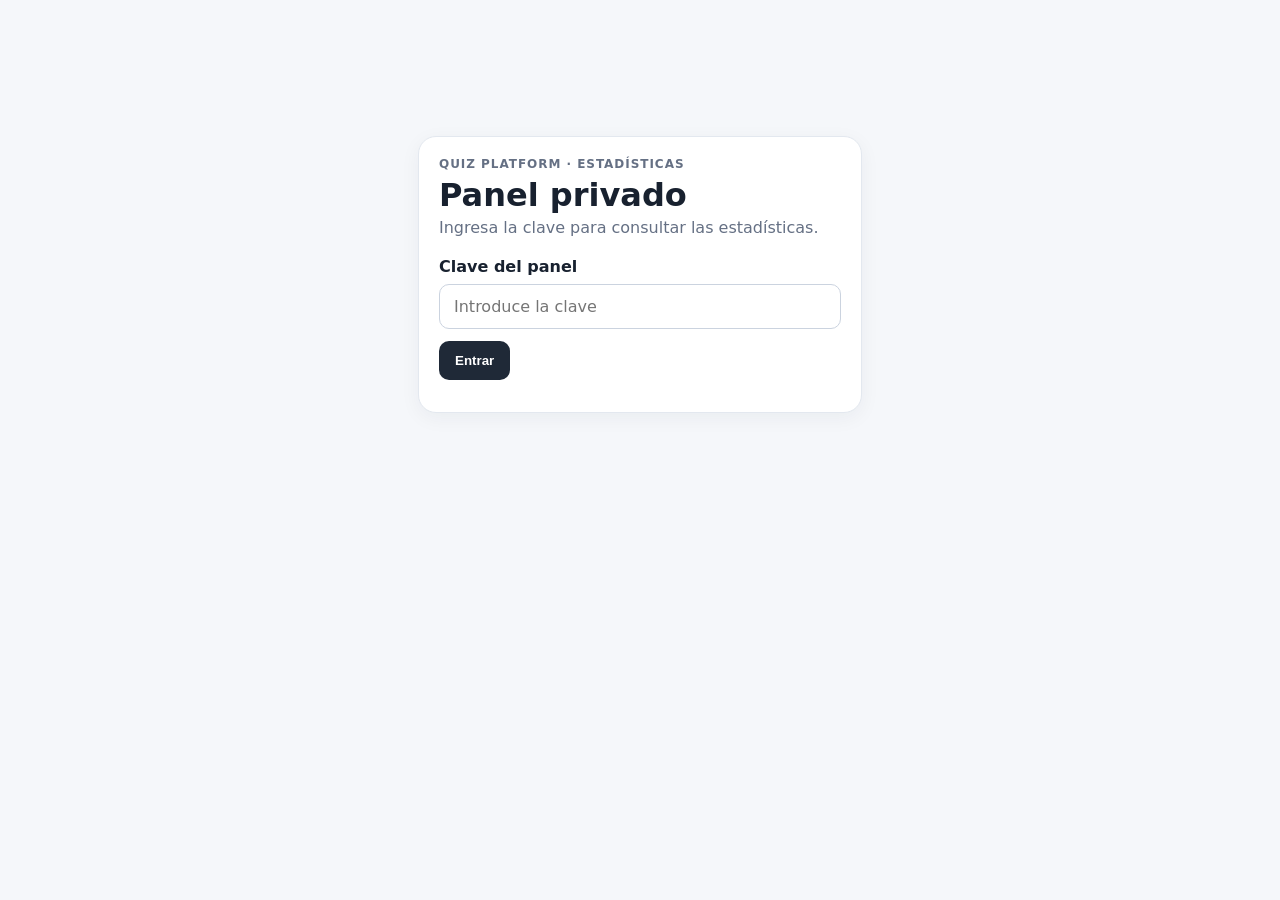
==== statistics/index.html @ 85f5e597 "Add files via upload" ====
<!doctype html>
<html lang="es">
<head>
<meta charset="utf-8"><meta name="viewport" content="width=device-width,initial-scale=1">
<title>Estadísticas — Quiz Platform</title>
<style>
:root{font-family:Inter,system-ui,-apple-system,BlinkMacSystemFont,"Segoe UI",sans-serif;color:#18212f;background:#f5f7fa}
*{box-sizing:border-box}body{margin:0}.wrap{max-width:1220px;margin:auto;padding:28px 18px 50px}
.top{display:flex;justify-content:space-between;gap:20px;align-items:end;margin-bottom:24px}.eyebrow{font-size:12px;font-weight:700;letter-spacing:.08em;text-transform:uppercase;color:#657084}.title{margin:5px 0 4px;font-size:32px}.sub{margin:0;color:#657084}
.card{background:#fff;border:1px solid #e3e8ef;border-radius:18px;padding:20px;box-shadow:0 5px 20px rgba(20,32,50,.05)}.auth{max-width:480px;margin:12vh auto}
.label{display:block;font-weight:700;margin-bottom:8px}.input,.select{width:100%;padding:12px 14px;border:1px solid #cbd3df;border-radius:10px;font:inherit;background:#fff}
.btn{margin-top:12px;border:0;border-radius:10px;padding:12px 16px;font-weight:700;cursor:pointer;background:#1f2937;color:#fff}.refresh{background:#fff;color:#18212f;border:1px solid #cbd3df}.error{margin-top:12px;color:#a61b1b}.hidden{display:none}
.filters{display:grid;grid-template-columns:repeat(4,1fr);gap:12px;margin-bottom:18px}.filters .card{padding:15px}
.grid{display:grid;grid-template-columns:repeat(4,1fr);gap:14px;margin-bottom:18px}.metric .k{font-size:13px;color:#657084}.metric .v{font-size:29px;font-weight:800;margin-top:5px}
.section{margin-top:18px}.section h2{font-size:19px;margin:0 0 12px}.table-wrap{overflow:auto}table{width:100%;border-collapse:collapse;min-width:620px}th,td{text-align:left;padding:10px;border-bottom:1px solid #edf0f4;font-size:14px}th{font-size:12px;text-transform:uppercase;letter-spacing:.04em;color:#657084}
.bars{display:grid;gap:12px}.barrow{display:grid;grid-template-columns:80px 1fr 60px;gap:10px;align-items:center}.track{height:12px;background:#e9edf2;border-radius:99px;overflow:hidden}.fill{height:100%;background:#36c98f}.muted,.status{color:#657084;font-size:13px}.notice{margin-top:10px;padding:10px 12px;border-radius:10px;background:#f0f4f8;color:#526174;font-size:13px}.actions{display:flex;gap:8px;flex-wrap:wrap;margin-top:12px}.actions .btn{margin-top:0}.select:focus,.input:focus,.btn:focus{outline:3px solid rgba(37,99,235,.18);outline-offset:1px}.summary-note{font-size:13px;color:#657084;margin:0}.export-status{font-size:12px;color:#657084;align-self:center}.client-title{font-size:14px;font-weight:800;margin:0 0 4px}.badge{padding:4px 7px;border-radius:99px;background:#eef2f5;font-size:11px}
@media(max-width:850px){.grid{grid-template-columns:repeat(2,1fr)}.filters{grid-template-columns:repeat(2,1fr)}.top{align-items:start;flex-direction:column}}
@media(max-width:520px){.wrap{padding:20px 12px}.grid,.filters{grid-template-columns:1fr}.title{font-size:27px}}
</style>
</head>
<body>
<div id="auth" class="wrap auth"><div class="card">
<div class="eyebrow">Quiz Platform · Estadísticas</div><h1 class="title">Panel privado</h1><p class="sub">Ingresa la clave para consultar las estadísticas.</p>
<div style="margin-top:20px"><label class="label" for="key">Clave del panel</label><input id="key" class="input" type="password" autocomplete="current-password" placeholder="Introduce la clave"></div>
<button id="login" class="btn">Entrar</button><div id="authError" class="error"></div>
</div></div>

<div id="app" class="wrap hidden">
<div class="top"><div><div class="eyebrow">Quiz Platform · Estadísticas</div><h1 class="title">Resumen</h1><p class="sub">Actividad agregada de los quizzes registrados.</p></div>
<div><button id="refresh" class="btn refresh">Actualizar</button><div id="updated" class="status" style="margin-top:7px;text-align:right"></div></div></div>

<section class="filters">
<div class="card"><label class="label">Cliente</label><select id="client" class="select"><option value="">Todos</option></select></div>
<div class="card"><label class="label">Quiz</label><select id="quiz" class="select"><option value="">Todos</option></select></div>
<div class="card"><label class="label">Año</label><select id="year" class="select"><option value="">Todos</option></select></div>
<div class="card"><label class="label">Mes</label><select id="month" class="select"><option value="">Todos</option></select></div>
</section>
<div class="card" style="margin-bottom:18px"><div class="client-title" id="scopeTitle">Todos los clientes</div><p class="summary-note" id="scopeNote">Vista consolidada de todos los datos registrados.</p><div class="actions"><button id="exportAll" class="btn">Exportar CSV</button><button id="exportQuestions" class="btn refresh">Preguntas</button><button id="exportWrong" class="btn refresh">Errores frecuentes</button><span id="exportStatus" class="export-status"></span></div></div>

<div class="grid">
<div class="card metric"><div class="k">Total de intentos</div><div id="mAttempts" class="v">—</div></div>
<div class="card metric"><div class="k">Promedio de puntuación</div><div id="mAverage" class="v">—</div></div>
<div class="card metric"><div class="k">Resultados ≥80%</div><div id="m80" class="v">—</div></div>
<div class="card metric"><div class="k">Duración promedio</div><div id="mDuration" class="v">—</div></div>
</div>

<section class="card section"><h2>Distribución de resultados</h2><div id="distribution" class="bars"></div></section>
<section class="card section"><h2>Rendimiento por quiz</h2><div class="table-wrap"><table><thead><tr><th>Cliente</th><th>Quiz</th><th>Intentos</th><th>Promedio</th><th>≥80%</th></tr></thead><tbody id="quizzes"></tbody></table></div></section>
<section class="card section"><h2>Rendimiento por pregunta</h2><div class="table-wrap"><table><thead><tr><th>Cliente</th><th>Quiz</th><th>Pregunta</th><th>Respuestas</th><th>Acierto</th><th>Nivel</th></tr></thead><tbody id="questions"></tbody></table></div></section>
<section class="card section"><h2>Respuestas incorrectas más frecuentes</h2><div class="table-wrap"><table><thead><tr><th>Cliente</th><th>Quiz</th><th>Pregunta</th><th>Respuesta</th><th>Veces</th></tr></thead><tbody id="wrong"></tbody></table></div></section>
<section class="card section"><h2>Por cliente</h2><div class="table-wrap"><table><thead><tr><th>Cliente</th><th>Intentos</th><th>Promedio</th><th>≥80%</th></tr></thead><tbody id="clients"></tbody></table></div></section>
<section class="card section"><h2>Por período</h2><div class="table-wrap"><table><thead><tr><th>Cliente</th><th>Período</th><th>Intentos</th><th>Promedio</th><th>≥80%</th></tr></thead><tbody id="periods"></tbody></table></div></section>
<div class="notice">Los datos son agregados. No se muestran nombres, correos ni teléfonos.</div>
</div>

<script>
let key='';let current=null;
const $=id=>document.getElementById(id);
function esc(v){return String(v??'').replace(/[&<>'"]/g,c=>({'&':'&amp;','<':'&lt;','>':'&gt;',"'":'&#39;','"':'&quot;'}[c]));}
function pct(v){return `${Number(v||0).toFixed(2).replace(/\.00$/,'')}%`}
function sec(v){const n=Number(v||0);return `${Math.round(n/60)} min`}
function params(){const p=new URLSearchParams();['client','quiz','year','month'].forEach(id=>{if($(id).value)p.set(id,$(id).value)});return p.toString()}
function rows(data,fields){return (data||[]).map(x=>`<tr>${fields.map((f,i)=>`<td>${i>=fields.length-2?pct(x[f]):esc(x[f]??'')}</td>`).join('')}</tr>`).join('')||`<tr><td colspan="${fields.length}">Sin datos.</td></tr>`}
function fill(id,items,val,label){const e=$(id),old=e.value;const seen=new Set();e.innerHTML='<option value="">Todos</option>';items.forEach(x=>{const v=x[val];if(!v||seen.has(v))return;seen.add(v);const o=document.createElement('option');o.value=v;o.textContent=x[label]??v;e.appendChild(o)});if([...e.options].some(x=>x.value===old))e.value=old}
function csv(rows){if(!rows||!rows.length)return '';const cols=[...new Set(rows.flatMap(r=>Object.keys(r)))];const q=v=>`"${String(v??'').replace(/"/g,'""')}"`;return [cols.map(q).join(','),...rows.map(r=>cols.map(c=>q(r[c])).join(','))].join('\n')}
function downloadCsv(name,rows){if(!rows?.length){$('exportStatus').textContent='No hay datos para exportar.';return}const blob=new Blob(['\ufeff'+csv(rows)],{type:'text/csv;charset=utf-8'});const url=URL.createObjectURL(blob);const a=document.createElement('a');a.href=url;a.download=name;a.click();setTimeout(()=>URL.revokeObjectURL(url),1000);$('exportStatus').textContent=`Exportado: ${name}`}
function updateScope(){const c=$('client').value,q=$('quiz').value,y=$('year').value,m=$('month').value;const parts=[];if(c)parts.push(`cliente: ${$('client').selectedOptions[0].textContent}`);if(q)parts.push(`quiz: ${$('quiz').selectedOptions[0].textContent}`);if(y)parts.push(`año: ${y}`);if(m)parts.push(`mes: ${m}`);$('scopeTitle').textContent=parts.length?parts.join(' · '):'Todos los clientes';$('scopeNote').textContent=parts.length?'Vista filtrada con los criterios seleccionados.':'Vista consolidada de todos los datos registrados.'}
async function load(){
 $('updated').textContent='Cargando…';
 const r=await fetch('/api/stats-dashboard'+(params()?`?${params()}`:''),{headers:{'x-stats-dashboard-key':key}});
 const j=await r.json().catch(()=>({}));if(!r.ok||!j.ok)throw new Error(j.error||`HTTP ${r.status}`);
 current=j.data;const o=current.overall||{};
 $('mAttempts').textContent=o.total_attempts??0;$('mAverage').textContent=pct(o.average_percent);$('m80').textContent=pct(o.percent_80_plus);$('mDuration').textContent=sec(o.average_duration_seconds);
 fill('client',current.clients||[],'client_slug','client_name');fill('quiz',current.quizzes||[],'quiz_slug','quiz_title');
 fill('year',[...new Set((current.periods||[]).filter(x=>x.period_year!=null).map(x=>({v:String(x.period_year)})))],'v','v');
 fill('month',[...new Set((current.periods||[]).filter(x=>x.period_month).map(x=>({v:String(x.period_month)})))],'v','v');
 const dist=current.distribution||[];$('distribution').innerHTML=dist.length?dist.map(x=>`<div class="barrow"><strong>${esc(x.score_range)}%</strong><div class="track"><div class="fill" style="width:${Math.min(100,Number(x.percent_of_attempts||0))}%"></div></div><span>${pct(x.percent_of_attempts)}</span></div>`).join(''):'<span class="muted">Sin datos.</span>';
 $('quizzes').innerHTML=rows(current.quizzes,['client_name','quiz_title','total_attempts','average_percent','percent_80_plus']);
 $('questions').innerHTML=(current.questions||[]).map(x=>`<tr><td>${esc(x.client_name||x.client_slug)}</td><td>${esc(x.quiz_title||x.quiz_slug)}</td><td>${esc(x.question_text||x.question_id)}</td><td>${x.total_answers??0}</td><td>${pct(x.percent_correct)}</td><td><span class="badge">${Number(x.percent_correct||0)<60?'Difícil':Number(x.percent_correct||0)<80?'Intermedia':'Fácil'}</span></td></tr>`).join('')||'<tr><td colspan="6">Sin datos.</td></tr>';
 $('wrong').innerHTML=(current.wrongAnswers||[]).slice(0,50).map(x=>`<tr><td>${esc(x.client_name||x.client_slug)}</td><td>${esc(x.quiz_title||x.quiz_slug)}</td><td>${esc(x.question_text||x.question_id)}</td><td>${esc(x.selected_answer)}</td><td>${x.total_selected??0}</td></tr>`).join('')||'<tr><td colspan="5">Sin datos.</td></tr>';
 $('clients').innerHTML=rows(current.clients,['client_name','total_attempts','average_percent','percent_80_plus']);
 $('periods').innerHTML=(current.periods||[]).map(x=>`<tr><td>${esc(x.client_name||x.client_slug)}</td><td>${esc(x.period_year)} · ${esc(x.period_month)}</td><td>${x.total_attempts}</td><td>${pct(x.average_percent)}</td><td>${pct(x.percent_80_plus)}</td></tr>`).join('')||'<tr><td colspan="5">Sin datos.</td></tr>';
 updateScope();$('updated').textContent='Actualizado '+new Date().toLocaleTimeString();
}
async function apply(){try{await load()}catch(e){alert('No fue posible actualizar las estadísticas.')}}
$('login').onclick=async()=>{key=$('key').value.trim();$('authError').textContent='';if(!key){$('authError').textContent='Introduce la clave.';return}try{await load();$('auth').classList.add('hidden');$('app').classList.remove('hidden');localStorage.setItem('statsDashboardKey',key)}catch(e){$('authError').textContent='No fue posible acceder al panel. Verifica la clave.';key=''}};
$('refresh').onclick=apply;$('key').addEventListener('keydown',e=>{if(e.key==='Enter')$('login').click()});
['client','quiz','year','month'].forEach(id=>$(id).addEventListener('change',apply));
$('exportAll').onclick=()=>{if(!current)return;downloadCsv('estadisticas-quizzes.csv',current.quizzes)};
$('exportQuestions').onclick=()=>{if(!current)return;downloadCsv('estadisticas-preguntas.csv',current.questions)};
$('exportWrong').onclick=()=>{if(!current)return;downloadCsv('respuestas-incorrectas.csv',current.wrongAnswers)};
const saved=localStorage.getItem('statsDashboardKey');if(saved){$('key').value=saved;key=saved;$('login').click()}
</script>
</body></html>
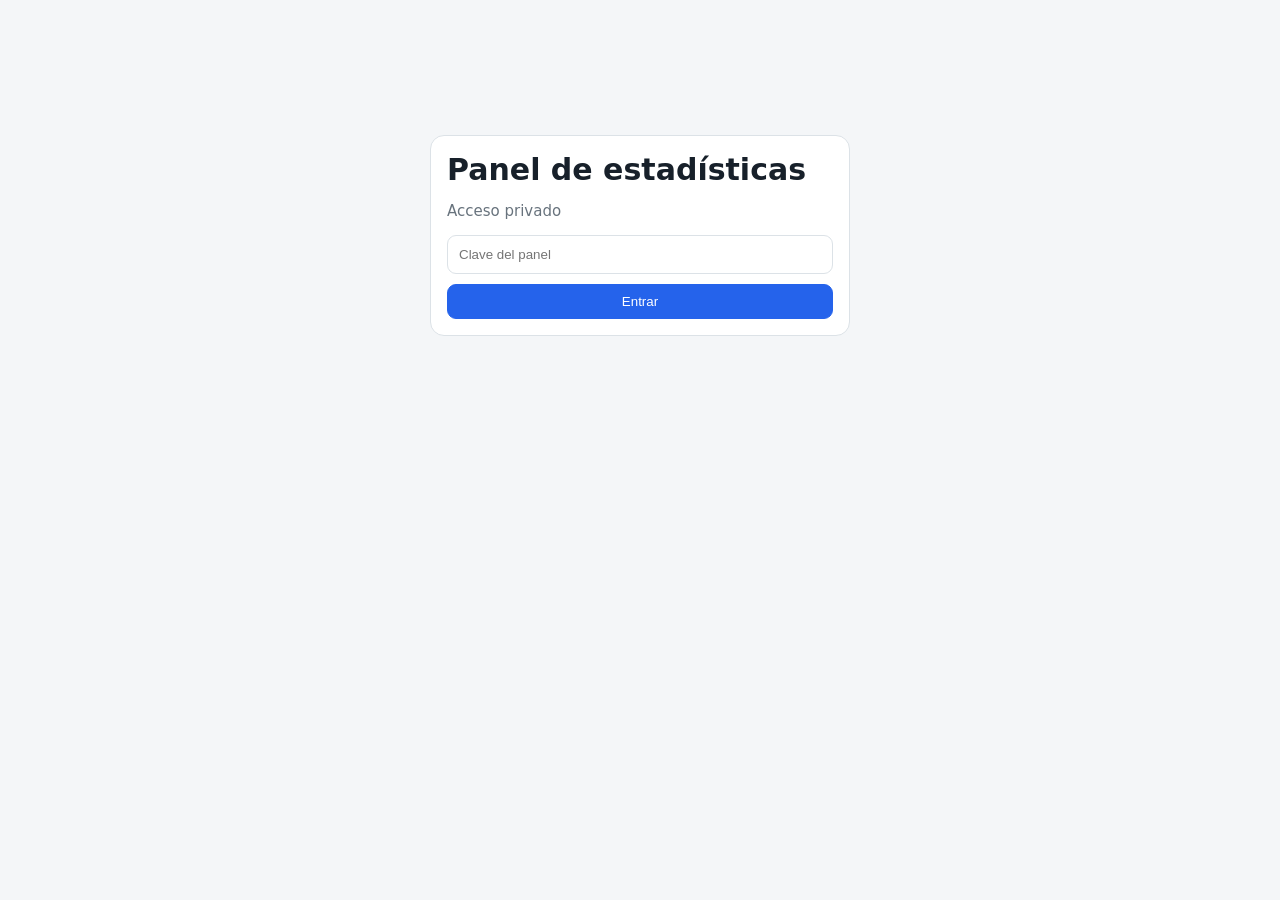
==== commit 846a96c3: "Add files via upload" ====
--- a/statistics/index.html
+++ b/statistics/index.html
@@ -1,94 +1,69 @@
 <!doctype html>
 <html lang="es">
 <head>
-<meta charset="utf-8"><meta name="viewport" content="width=device-width,initial-scale=1">
-<title>Estadísticas — Quiz Platform</title>
+<meta charset="utf-8">
+<meta name="viewport" content="width=device-width,initial-scale=1">
+<title>Estadísticas</title>
 <style>
-:root{font-family:Inter,system-ui,-apple-system,BlinkMacSystemFont,"Segoe UI",sans-serif;color:#18212f;background:#f5f7fa}
-*{box-sizing:border-box}body{margin:0}.wrap{max-width:1220px;margin:auto;padding:28px 18px 50px}
-.top{display:flex;justify-content:space-between;gap:20px;align-items:end;margin-bottom:24px}.eyebrow{font-size:12px;font-weight:700;letter-spacing:.08em;text-transform:uppercase;color:#657084}.title{margin:5px 0 4px;font-size:32px}.sub{margin:0;color:#657084}
-.card{background:#fff;border:1px solid #e3e8ef;border-radius:18px;padding:20px;box-shadow:0 5px 20px rgba(20,32,50,.05)}.auth{max-width:480px;margin:12vh auto}
-.label{display:block;font-weight:700;margin-bottom:8px}.input,.select{width:100%;padding:12px 14px;border:1px solid #cbd3df;border-radius:10px;font:inherit;background:#fff}
-.btn{margin-top:12px;border:0;border-radius:10px;padding:12px 16px;font-weight:700;cursor:pointer;background:#1f2937;color:#fff}.refresh{background:#fff;color:#18212f;border:1px solid #cbd3df}.error{margin-top:12px;color:#a61b1b}.hidden{display:none}
-.filters{display:grid;grid-template-columns:repeat(4,1fr);gap:12px;margin-bottom:18px}.filters .card{padding:15px}
-.grid{display:grid;grid-template-columns:repeat(4,1fr);gap:14px;margin-bottom:18px}.metric .k{font-size:13px;color:#657084}.metric .v{font-size:29px;font-weight:800;margin-top:5px}
-.section{margin-top:18px}.section h2{font-size:19px;margin:0 0 12px}.table-wrap{overflow:auto}table{width:100%;border-collapse:collapse;min-width:620px}th,td{text-align:left;padding:10px;border-bottom:1px solid #edf0f4;font-size:14px}th{font-size:12px;text-transform:uppercase;letter-spacing:.04em;color:#657084}
-.bars{display:grid;gap:12px}.barrow{display:grid;grid-template-columns:80px 1fr 60px;gap:10px;align-items:center}.track{height:12px;background:#e9edf2;border-radius:99px;overflow:hidden}.fill{height:100%;background:#36c98f}.muted,.status{color:#657084;font-size:13px}.notice{margin-top:10px;padding:10px 12px;border-radius:10px;background:#f0f4f8;color:#526174;font-size:13px}.actions{display:flex;gap:8px;flex-wrap:wrap;margin-top:12px}.actions .btn{margin-top:0}.select:focus,.input:focus,.btn:focus{outline:3px solid rgba(37,99,235,.18);outline-offset:1px}.summary-note{font-size:13px;color:#657084;margin:0}.export-status{font-size:12px;color:#657084;align-self:center}.client-title{font-size:14px;font-weight:800;margin:0 0 4px}.badge{padding:4px 7px;border-radius:99px;background:#eef2f5;font-size:11px}
-@media(max-width:850px){.grid{grid-template-columns:repeat(2,1fr)}.filters{grid-template-columns:repeat(2,1fr)}.top{align-items:start;flex-direction:column}}
-@media(max-width:520px){.wrap{padding:20px 12px}.grid,.filters{grid-template-columns:1fr}.title{font-size:27px}}
-</style>
-</head>
+:root{--bg:#f4f6f8;--card:#fff;--text:#17202a;--muted:#68737d;--border:#dce2e7;--accent:#2563eb;--danger:#b42318}
+body.dark{--bg:#0f141b;--card:#171e27;--text:#edf2f7;--muted:#aab5c1;--border:#2b3542;--accent:#60a5fa;--danger:#f97066}
+*{box-sizing:border-box}body{margin:0;background:var(--bg);color:var(--text);font:15px system-ui,-apple-system,Segoe UI,sans-serif}
+main{max-width:1180px;margin:auto;padding:24px}.top{display:flex;justify-content:space-between;align-items:center;gap:16px;flex-wrap:wrap}
+h1,h2{margin:0 0 8px}.muted{color:var(--muted)}button,select{border:1px solid var(--border);background:var(--card);color:var(--text);border-radius:9px;padding:9px 12px;cursor:pointer}
+button.primary{background:var(--accent);color:white;border-color:var(--accent)}button.danger{color:var(--danger);border-color:var(--danger)}
+.grid{display:grid;grid-template-columns:repeat(4,1fr);gap:12px;margin:20px 0}.card{background:var(--card);border:1px solid var(--border);border-radius:14px;padding:16px}.big{font-size:28px;font-weight:700}
+.filters{display:grid;grid-template-columns:repeat(4,1fr);gap:10px}.filters label{display:flex;flex-direction:column;gap:5px;color:var(--muted);font-size:13px}
+table{width:100%;border-collapse:collapse}.table{overflow:auto}.table td,.table th{padding:10px;border-bottom:1px solid var(--border);text-align:left}
+section{margin-top:18px}.actions{display:flex;gap:8px;flex-wrap:wrap}.admin{border:1px solid var(--border);border-radius:14px;padding:18px;background:var(--card)}
+.notice{padding:12px;border-radius:10px;background:color-mix(in srgb,var(--accent) 12%,var(--card));margin:10px 0}
+@media(max-width:800px){.grid,.filters{grid-template-columns:1fr 1fr}}@media(max-width:520px){main{padding:14px}.grid,.filters{grid-template-columns:1fr}}
+#login{max-width:420px;margin:15vh auto}.hidden{display:none!important}
+</style></head>
 <body>
-<div id="auth" class="wrap auth"><div class="card">
-<div class="eyebrow">Quiz Platform · Estadísticas</div><h1 class="title">Panel privado</h1><p class="sub">Ingresa la clave para consultar las estadísticas.</p>
-<div style="margin-top:20px"><label class="label" for="key">Clave del panel</label><input id="key" class="input" type="password" autocomplete="current-password" placeholder="Introduce la clave"></div>
-<button id="login" class="btn">Entrar</button><div id="authError" class="error"></div>
-</div></div>
-
-<div id="app" class="wrap hidden">
-<div class="top"><div><div class="eyebrow">Quiz Platform · Estadísticas</div><h1 class="title">Resumen</h1><p class="sub">Actividad agregada de los quizzes registrados.</p></div>
-<div><button id="refresh" class="btn refresh">Actualizar</button><div id="updated" class="status" style="margin-top:7px;text-align:right"></div></div></div>
-
-<section class="filters">
-<div class="card"><label class="label">Cliente</label><select id="client" class="select"><option value="">Todos</option></select></div>
-<div class="card"><label class="label">Quiz</label><select id="quiz" class="select"><option value="">Todos</option></select></div>
-<div class="card"><label class="label">Año</label><select id="year" class="select"><option value="">Todos</option></select></div>
-<div class="card"><label class="label">Mes</label><select id="month" class="select"><option value="">Todos</option></select></div>
-</section>
-<div class="card" style="margin-bottom:18px"><div class="client-title" id="scopeTitle">Todos los clientes</div><p class="summary-note" id="scopeNote">Vista consolidada de todos los datos registrados.</p><div class="actions"><button id="exportAll" class="btn">Exportar CSV</button><button id="exportQuestions" class="btn refresh">Preguntas</button><button id="exportWrong" class="btn refresh">Errores frecuentes</button><span id="exportStatus" class="export-status"></span></div></div>
-
-<div class="grid">
-<div class="card metric"><div class="k">Total de intentos</div><div id="mAttempts" class="v">—</div></div>
-<div class="card metric"><div class="k">Promedio de puntuación</div><div id="mAverage" class="v">—</div></div>
-<div class="card metric"><div class="k">Resultados ≥80%</div><div id="m80" class="v">—</div></div>
-<div class="card metric"><div class="k">Duración promedio</div><div id="mDuration" class="v">—</div></div>
+<div id="login" class="card">
+<h1>Panel de estadísticas</h1><p class="muted">Acceso privado</p>
+<input id="key" type="password" placeholder="Clave del panel" style="width:100%;padding:11px;border:1px solid var(--border);border-radius:9px;background:var(--card);color:var(--text)">
+<button class="primary" style="margin-top:10px;width:100%" onclick="enter()">Entrar</button>
+<div id="loginErr" class="muted"></div>
 </div>
-
-<section class="card section"><h2>Distribución de resultados</h2><div id="distribution" class="bars"></div></section>
-<section class="card section"><h2>Rendimiento por quiz</h2><div class="table-wrap"><table><thead><tr><th>Cliente</th><th>Quiz</th><th>Intentos</th><th>Promedio</th><th>≥80%</th></tr></thead><tbody id="quizzes"></tbody></table></div></section>
-<section class="card section"><h2>Rendimiento por pregunta</h2><div class="table-wrap"><table><thead><tr><th>Cliente</th><th>Quiz</th><th>Pregunta</th><th>Respuestas</th><th>Acierto</th><th>Nivel</th></tr></thead><tbody id="questions"></tbody></table></div></section>
-<section class="card section"><h2>Respuestas incorrectas más frecuentes</h2><div class="table-wrap"><table><thead><tr><th>Cliente</th><th>Quiz</th><th>Pregunta</th><th>Respuesta</th><th>Veces</th></tr></thead><tbody id="wrong"></tbody></table></div></section>
-<section class="card section"><h2>Por cliente</h2><div class="table-wrap"><table><thead><tr><th>Cliente</th><th>Intentos</th><th>Promedio</th><th>≥80%</th></tr></thead><tbody id="clients"></tbody></table></div></section>
-<section class="card section"><h2>Por período</h2><div class="table-wrap"><table><thead><tr><th>Cliente</th><th>Período</th><th>Intentos</th><th>Promedio</th><th>≥80%</th></tr></thead><tbody id="periods"></tbody></table></div></section>
-<div class="notice">Los datos son agregados. No se muestran nombres, correos ni teléfonos.</div>
-</div>
-
+<main id="app" class="hidden">
+<div class="top"><div><h1>Estadísticas</h1><div class="muted">Panel multi-cliente</div></div>
+<div class="actions"><button onclick="toggleDark()">◐ Modo oscuro</button><button onclick="load()">Actualizar</button></div></div>
+<div class="notice">Los cortes estadísticos permiten comenzar un nuevo conteo sin borrar el histórico.</div>
+<section class="card"><div class="filters">
+<label>Cliente<select id="client"></select></label><label>Quiz<select id="quiz"></select></label>
+<label>Año<select id="year"></select></label><label>Mes<select id="month"></select></label></div>
+<div class="actions" style="margin-top:12px"><button class="primary" onclick="load()">Aplicar filtros</button>
+<button onclick="csv('quizzes')">Exportar quizzes CSV</button><button onclick="csv('questions')">Exportar preguntas CSV</button></div></section>
+<div id="cards" class="grid"></div>
+<section class="card"><h2>Preguntas</h2><div id="questions" class="table"></div></section>
+<section class="admin"><h2>Administración de cortes</h2><p class="muted">Los cortes son independientes del contenido de los quizzes.</p>
+<div class="filters">
+<label>Cliente<select id="resetClient"></select></label><label>Quiz<select id="resetQuiz"></select></label>
+</div><div class="actions" style="margin-top:12px">
+<button class="danger" onclick="resetQuiz()">Nuevo corte para este quiz</button>
+<button class="danger" onclick="resetClient()">Nuevo corte para este cliente</button>
+<button class="danger" onclick="resetAll()">Nuevo corte global</button></div>
+<div id="adminMsg" class="muted" style="margin-top:10px"></div></section>
+</main>
 <script>
-let key='';let current=null;
-const $=id=>document.getElementById(id);
-function esc(v){return String(v??'').replace(/[&<>'"]/g,c=>({'&':'&amp;','<':'&lt;','>':'&gt;',"'":'&#39;','"':'&quot;'}[c]));}
-function pct(v){return `${Number(v||0).toFixed(2).replace(/\.00$/,'')}%`}
-function sec(v){const n=Number(v||0);return `${Math.round(n/60)} min`}
-function params(){const p=new URLSearchParams();['client','quiz','year','month'].forEach(id=>{if($(id).value)p.set(id,$(id).value)});return p.toString()}
-function rows(data,fields){return (data||[]).map(x=>`<tr>${fields.map((f,i)=>`<td>${i>=fields.length-2?pct(x[f]):esc(x[f]??'')}</td>`).join('')}</tr>`).join('')||`<tr><td colspan="${fields.length}">Sin datos.</td></tr>`}
-function fill(id,items,val,label){const e=$(id),old=e.value;const seen=new Set();e.innerHTML='<option value="">Todos</option>';items.forEach(x=>{const v=x[val];if(!v||seen.has(v))return;seen.add(v);const o=document.createElement('option');o.value=v;o.textContent=x[label]??v;e.appendChild(o)});if([...e.options].some(x=>x.value===old))e.value=old}
-function csv(rows){if(!rows||!rows.length)return '';const cols=[...new Set(rows.flatMap(r=>Object.keys(r)))];const q=v=>`"${String(v??'').replace(/"/g,'""')}"`;return [cols.map(q).join(','),...rows.map(r=>cols.map(c=>q(r[c])).join(','))].join('\n')}
-function downloadCsv(name,rows){if(!rows?.length){$('exportStatus').textContent='No hay datos para exportar.';return}const blob=new Blob(['\ufeff'+csv(rows)],{type:'text/csv;charset=utf-8'});const url=URL.createObjectURL(blob);const a=document.createElement('a');a.href=url;a.download=name;a.click();setTimeout(()=>URL.revokeObjectURL(url),1000);$('exportStatus').textContent=`Exportado: ${name}`}
-function updateScope(){const c=$('client').value,q=$('quiz').value,y=$('year').value,m=$('month').value;const parts=[];if(c)parts.push(`cliente: ${$('client').selectedOptions[0].textContent}`);if(q)parts.push(`quiz: ${$('quiz').selectedOptions[0].textContent}`);if(y)parts.push(`año: ${y}`);if(m)parts.push(`mes: ${m}`);$('scopeTitle').textContent=parts.length?parts.join(' · '):'Todos los clientes';$('scopeNote').textContent=parts.length?'Vista filtrada con los criterios seleccionados.':'Vista consolidada de todos los datos registrados.'}
-async function load(){
- $('updated').textContent='Cargando…';
- const r=await fetch('/api/stats-dashboard'+(params()?`?${params()}`:''),{headers:{'x-stats-dashboard-key':key}});
- const j=await r.json().catch(()=>({}));if(!r.ok||!j.ok)throw new Error(j.error||`HTTP ${r.status}`);
- current=j.data;const o=current.overall||{};
- $('mAttempts').textContent=o.total_attempts??0;$('mAverage').textContent=pct(o.average_percent);$('m80').textContent=pct(o.percent_80_plus);$('mDuration').textContent=sec(o.average_duration_seconds);
- fill('client',current.clients||[],'client_slug','client_name');fill('quiz',current.quizzes||[],'quiz_slug','quiz_title');
- fill('year',[...new Set((current.periods||[]).filter(x=>x.period_year!=null).map(x=>({v:String(x.period_year)})))],'v','v');
- fill('month',[...new Set((current.periods||[]).filter(x=>x.period_month).map(x=>({v:String(x.period_month)})))],'v','v');
- const dist=current.distribution||[];$('distribution').innerHTML=dist.length?dist.map(x=>`<div class="barrow"><strong>${esc(x.score_range)}%</strong><div class="track"><div class="fill" style="width:${Math.min(100,Number(x.percent_of_attempts||0))}%"></div></div><span>${pct(x.percent_of_attempts)}</span></div>`).join(''):'<span class="muted">Sin datos.</span>';
- $('quizzes').innerHTML=rows(current.quizzes,['client_name','quiz_title','total_attempts','average_percent','percent_80_plus']);
- $('questions').innerHTML=(current.questions||[]).map(x=>`<tr><td>${esc(x.client_name||x.client_slug)}</td><td>${esc(x.quiz_title||x.quiz_slug)}</td><td>${esc(x.question_text||x.question_id)}</td><td>${x.total_answers??0}</td><td>${pct(x.percent_correct)}</td><td><span class="badge">${Number(x.percent_correct||0)<60?'Difícil':Number(x.percent_correct||0)<80?'Intermedia':'Fácil'}</span></td></tr>`).join('')||'<tr><td colspan="6">Sin datos.</td></tr>';
- $('wrong').innerHTML=(current.wrongAnswers||[]).slice(0,50).map(x=>`<tr><td>${esc(x.client_name||x.client_slug)}</td><td>${esc(x.quiz_title||x.quiz_slug)}</td><td>${esc(x.question_text||x.question_id)}</td><td>${esc(x.selected_answer)}</td><td>${x.total_selected??0}</td></tr>`).join('')||'<tr><td colspan="5">Sin datos.</td></tr>';
- $('clients').innerHTML=rows(current.clients,['client_name','total_attempts','average_percent','percent_80_plus']);
- $('periods').innerHTML=(current.periods||[]).map(x=>`<tr><td>${esc(x.client_name||x.client_slug)}</td><td>${esc(x.period_year)} · ${esc(x.period_month)}</td><td>${x.total_attempts}</td><td>${pct(x.average_percent)}</td><td>${pct(x.percent_80_plus)}</td></tr>`).join('')||'<tr><td colspan="5">Sin datos.</td></tr>';
- updateScope();$('updated').textContent='Actualizado '+new Date().toLocaleTimeString();
-}
-async function apply(){try{await load()}catch(e){alert('No fue posible actualizar las estadísticas.')}}
-$('login').onclick=async()=>{key=$('key').value.trim();$('authError').textContent='';if(!key){$('authError').textContent='Introduce la clave.';return}try{await load();$('auth').classList.add('hidden');$('app').classList.remove('hidden');localStorage.setItem('statsDashboardKey',key)}catch(e){$('authError').textContent='No fue posible acceder al panel. Verifica la clave.';key=''}};
-$('refresh').onclick=apply;$('key').addEventListener('keydown',e=>{if(e.key==='Enter')$('login').click()});
-['client','quiz','year','month'].forEach(id=>$(id).addEventListener('change',apply));
-$('exportAll').onclick=()=>{if(!current)return;downloadCsv('estadisticas-quizzes.csv',current.quizzes)};
-$('exportQuestions').onclick=()=>{if(!current)return;downloadCsv('estadisticas-preguntas.csv',current.questions)};
-$('exportWrong').onclick=()=>{if(!current)return;downloadCsv('respuestas-incorrectas.csv',current.wrongAnswers)};
-const saved=localStorage.getItem('statsDashboardKey');if(saved){$('key').value=saved;key=saved;$('login').click()}
-</script>
-</body></html>+let KEY=localStorage.getItem('statsKey')||'', DATA=null;
+function enter(){KEY=document.getElementById('key').value;localStorage.setItem('statsKey',KEY);load()}
+function toggleDark(){document.body.classList.toggle('dark');localStorage.setItem('statsDark',document.body.classList.contains('dark')?'1':'0')}
+if(localStorage.getItem('statsDark')==='1')document.body.classList.add('dark');
+async function api(path,opts={}){opts.headers={...(opts.headers||{}),'x-stats-dashboard-key':KEY,'content-type':'application/json'};let r=await fetch(path,opts);let j=await r.json().catch(()=>({}));if(!r.ok||!j.ok)throw Error(j.error||'Error');return j.data}
+function fill(sel,items,all='Todos'){let e=document.getElementById(sel);e.innerHTML='<option value="">'+all+'</option>'+items.map(x=>`<option value="${x.value??x}">${x.label??x}</option>`).join('')}
+async function load(){try{DATA=await api('/api/stats-dashboard');document.getElementById('login').classList.add('hidden');document.getElementById('app').classList.remove('hidden');
+let clients=[...new Map((DATA.clients||[]).map(x=>[x.client_slug,{value:x.client_slug,label:x.client_name||x.client_slug}])).values()];
+let quizzes=[...new Map((DATA.quizzes||[]).map(x=>[x.quiz_slug,{value:x.quiz_slug,label:x.quiz_title||x.quiz_slug}])).values()];
+fill('client',clients);fill('quiz',quizzes);fill('resetClient',clients);fill('resetQuiz',quizzes);
+render(DATA.questions||[])}catch(e){document.getElementById('loginErr').textContent='No se pudo acceder al panel. Verifica la clave.'}}
+function render(q){let o=DATA.overall||{};document.getElementById('cards').innerHTML=[['Intentos',o.attempts??o.total_attempts??0],['Promedio',((o.avg_percent??o.average_percent??0)+'%')],['Correctas',o.total_correct??0],['Preguntas respondidas',o.total_answers??0]].map(x=>`<div class="card"><div class="muted">${x[0]}</div><div class="big">${x[1]}</div></div>`).join('');
+document.getElementById('questions').innerHTML='<table><thead><tr><th>Quiz</th><th>Pregunta</th><th>Intentos</th><th>% correctas</th></tr></thead><tbody>'+
+q.map(x=>`<tr><td>${x.quiz_title||x.quiz_slug||''}</td><td>${x.question_text||''}</td><td>${x.attempts??x.total_attempts??0}</td><td>${x.percent_correct??x.correct_percent??0}%</td></tr>`).join('')+'</tbody></table>'}
+async function resetQuiz(){let q=document.getElementById('resetQuiz').value;if(!q)return alert('Selecciona un quiz.');if(confirm('¿Crear un nuevo corte para este quiz? El histórico no se borrará.'))await doReset('quiz',q)}
+async function resetClient(){let c=document.getElementById('resetClient').value;if(!c)return alert('Selecciona un cliente.');if(confirm('¿Crear un nuevo corte para este cliente? El histórico no se borrará.'))await doReset('client',c)}
+async function resetAll(){if(confirm('¿Crear un nuevo corte global? El histórico no se borrará.'))await doReset('all','')}
+async function doReset(scope,value){try{let d=await api('/api/stats-reset',{method:'POST',body:JSON.stringify({scope,value})});document.getElementById('adminMsg').textContent='Corte creado: '+d.resetAt;await load()}catch(e){document.getElementById('adminMsg').textContent=e.message}}
+function csv(kind){let rows=kind==='questions'?(DATA.questions||[]):(DATA.quizzes||[]);if(!rows.length)return alert('No hay datos para exportar.');let keys=Object.keys(rows[0]),s=keys.join(',')+'\\n'+rows.map(r=>keys.map(k=>JSON.stringify(r[k]??'')).join(',')).join('\\n');let a=document.createElement('a');a.href=URL.createObjectURL(new Blob([s],{type:'text/csv'}));a.download=kind+'-estadisticas.csv';a.click()}
+</script></body></html>
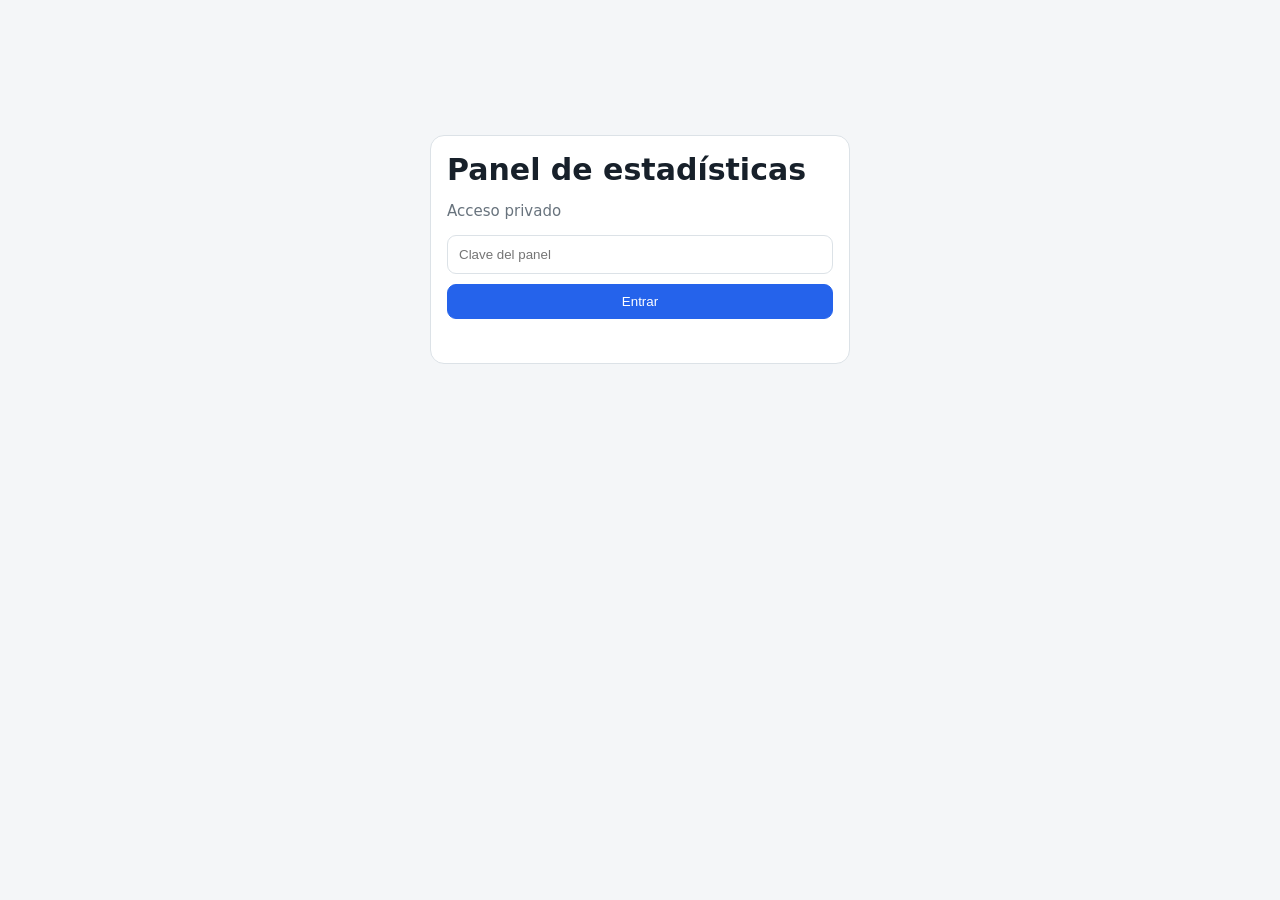
==== commit d0cc8de3: "Add files via upload" ====
--- a/statistics/index.html
+++ b/statistics/index.html
@@ -1,69 +1,25 @@
-<!doctype html>
-<html lang="es">
-<head>
-<meta charset="utf-8">
-<meta name="viewport" content="width=device-width,initial-scale=1">
-<title>Estadísticas</title>
-<style>
-:root{--bg:#f4f6f8;--card:#fff;--text:#17202a;--muted:#68737d;--border:#dce2e7;--accent:#2563eb;--danger:#b42318}
-body.dark{--bg:#0f141b;--card:#171e27;--text:#edf2f7;--muted:#aab5c1;--border:#2b3542;--accent:#60a5fa;--danger:#f97066}
-*{box-sizing:border-box}body{margin:0;background:var(--bg);color:var(--text);font:15px system-ui,-apple-system,Segoe UI,sans-serif}
-main{max-width:1180px;margin:auto;padding:24px}.top{display:flex;justify-content:space-between;align-items:center;gap:16px;flex-wrap:wrap}
-h1,h2{margin:0 0 8px}.muted{color:var(--muted)}button,select{border:1px solid var(--border);background:var(--card);color:var(--text);border-radius:9px;padding:9px 12px;cursor:pointer}
-button.primary{background:var(--accent);color:white;border-color:var(--accent)}button.danger{color:var(--danger);border-color:var(--danger)}
-.grid{display:grid;grid-template-columns:repeat(4,1fr);gap:12px;margin:20px 0}.card{background:var(--card);border:1px solid var(--border);border-radius:14px;padding:16px}.big{font-size:28px;font-weight:700}
-.filters{display:grid;grid-template-columns:repeat(4,1fr);gap:10px}.filters label{display:flex;flex-direction:column;gap:5px;color:var(--muted);font-size:13px}
-table{width:100%;border-collapse:collapse}.table{overflow:auto}.table td,.table th{padding:10px;border-bottom:1px solid var(--border);text-align:left}
-section{margin-top:18px}.actions{display:flex;gap:8px;flex-wrap:wrap}.admin{border:1px solid var(--border);border-radius:14px;padding:18px;background:var(--card)}
-.notice{padding:12px;border-radius:10px;background:color-mix(in srgb,var(--accent) 12%,var(--card));margin:10px 0}
-@media(max-width:800px){.grid,.filters{grid-template-columns:1fr 1fr}}@media(max-width:520px){main{padding:14px}.grid,.filters{grid-template-columns:1fr}}
-#login{max-width:420px;margin:15vh auto}.hidden{display:none!important}
-</style></head>
-<body>
-<div id="login" class="card">
-<h1>Panel de estadísticas</h1><p class="muted">Acceso privado</p>
-<input id="key" type="password" placeholder="Clave del panel" style="width:100%;padding:11px;border:1px solid var(--border);border-radius:9px;background:var(--card);color:var(--text)">
-<button class="primary" style="margin-top:10px;width:100%" onclick="enter()">Entrar</button>
-<div id="loginErr" class="muted"></div>
-</div>
-<main id="app" class="hidden">
-<div class="top"><div><h1>Estadísticas</h1><div class="muted">Panel multi-cliente</div></div>
-<div class="actions"><button onclick="toggleDark()">◐ Modo oscuro</button><button onclick="load()">Actualizar</button></div></div>
-<div class="notice">Los cortes estadísticos permiten comenzar un nuevo conteo sin borrar el histórico.</div>
-<section class="card"><div class="filters">
-<label>Cliente<select id="client"></select></label><label>Quiz<select id="quiz"></select></label>
-<label>Año<select id="year"></select></label><label>Mes<select id="month"></select></label></div>
-<div class="actions" style="margin-top:12px"><button class="primary" onclick="load()">Aplicar filtros</button>
-<button onclick="csv('quizzes')">Exportar quizzes CSV</button><button onclick="csv('questions')">Exportar preguntas CSV</button></div></section>
-<div id="cards" class="grid"></div>
-<section class="card"><h2>Preguntas</h2><div id="questions" class="table"></div></section>
-<section class="admin"><h2>Administración de cortes</h2><p class="muted">Los cortes son independientes del contenido de los quizzes.</p>
-<div class="filters">
-<label>Cliente<select id="resetClient"></select></label><label>Quiz<select id="resetQuiz"></select></label>
-</div><div class="actions" style="margin-top:12px">
-<button class="danger" onclick="resetQuiz()">Nuevo corte para este quiz</button>
-<button class="danger" onclick="resetClient()">Nuevo corte para este cliente</button>
-<button class="danger" onclick="resetAll()">Nuevo corte global</button></div>
-<div id="adminMsg" class="muted" style="margin-top:10px"></div></section>
-</main>
+<!doctype html><html lang="es"><head><meta charset="utf-8"><meta name="viewport" content="width=device-width,initial-scale=1"><title>Estadísticas</title>
+<style>:root{--bg:#f4f6f8;--card:#fff;--text:#17202a;--muted:#68737d;--border:#dce2e7;--accent:#2563eb;--danger:#b42318}body.dark{--bg:#0f141b;--card:#171e27;--text:#edf2f7;--muted:#aab5c1;--border:#2b3542;--accent:#60a5fa;--danger:#f97066}*{box-sizing:border-box}body{margin:0;background:var(--bg);color:var(--text);font:15px system-ui,-apple-system,Segoe UI,sans-serif}main{max-width:1180px;margin:auto;padding:24px}.top{display:flex;justify-content:space-between;align-items:center;gap:16px;flex-wrap:wrap}h1,h2{margin:0 0 8px}.muted{color:var(--muted)}button,select{border:1px solid var(--border);background:var(--card);color:var(--text);border-radius:9px;padding:9px 12px;cursor:pointer}button.primary{background:var(--accent);color:white;border-color:var(--accent)}button.danger{color:var(--danger);border-color:var(--danger)}.grid{display:grid;grid-template-columns:repeat(4,1fr);gap:12px;margin:20px 0}.card{background:var(--card);border:1px solid var(--border);border-radius:14px;padding:16px}.big{font-size:28px;font-weight:700}.filters{display:grid;grid-template-columns:repeat(4,1fr);gap:10px}.filters label{display:flex;flex-direction:column;gap:5px;color:var(--muted);font-size:13px}table{width:100%;border-collapse:collapse}.table{overflow:auto}.table td,.table th{padding:10px;border-bottom:1px solid var(--border);text-align:left}section{margin-top:18px}.actions{display:flex;gap:8px;flex-wrap:wrap}.admin{border:1px solid var(--border);border-radius:14px;padding:18px;background:var(--card)}.notice{padding:12px;border-radius:10px;background:color-mix(in srgb,var(--accent) 12%,var(--card));margin:10px 0}@media(max-width:800px){.grid,.filters{grid-template-columns:1fr 1fr}}@media(max-width:520px){main{padding:14px}.grid,.filters{grid-template-columns:1fr}}#login{max-width:420px;margin:15vh auto}.hidden{display:none!important}.status{min-height:20px;margin-top:8px}</style></head><body>
+<div id="login" class="card"><h1>Panel de estadísticas</h1><p class="muted">Acceso privado</p><input id="key" type="password" placeholder="Clave del panel" style="width:100%;padding:11px;border:1px solid var(--border);border-radius:9px;background:var(--card);color:var(--text)"><button class="primary" style="margin-top:10px;width:100%" onclick="enter()">Entrar</button><div id="loginErr" class="muted status"></div></div>
+<main id="app" class="hidden"><div class="top"><div><h1>Estadísticas</h1><div class="muted">Panel multi-cliente</div></div><div class="actions"><button onclick="toggleDark()">◐ Modo oscuro</button><button onclick="refresh()">Actualizar</button></div></div><div class="notice">Los cortes estadísticos permiten comenzar un nuevo conteo sin borrar el histórico.</div>
+<section class="card"><div class="filters"><label>Cliente<select id="client"></select></label><label>Quiz<select id="quiz"></select></label><label>Año<select id="year"></select></label><label>Mes<select id="month"></select></label></div><div class="actions" style="margin-top:12px"><button class="primary" onclick="applyFilters()">Aplicar filtros</button><button onclick="clearFilters()">Limpiar filtros</button><button onclick="csv('quizzes')">Exportar quizzes CSV</button><button onclick="csv('questions')">Exportar preguntas CSV</button></div><div id="filterStatus" class="muted status"></div></section>
+<div id="cards" class="grid"></div><section class="card"><h2>Preguntas</h2><div id="questions" class="table"></div></section>
+<section class="admin"><h2>Administración de cortes</h2><p class="muted">Los cortes son independientes del contenido de los quizzes.</p><div class="filters"><label>Cliente<select id="resetClient"></select></label><label>Quiz<select id="resetQuiz"></select></label></div><div class="actions" style="margin-top:12px"><button class="danger" onclick="resetQuiz()">Nuevo corte para este quiz</button><button class="danger" onclick="resetClient()">Nuevo corte para este cliente</button><button class="danger" onclick="resetAll()">Nuevo corte global</button></div><div id="adminMsg" class="muted status"></div></section></main>
 <script>
-let KEY=localStorage.getItem('statsKey')||'', DATA=null;
-function enter(){KEY=document.getElementById('key').value;localStorage.setItem('statsKey',KEY);load()}
+let KEY=localStorage.getItem('statsKey')||'',DATA=null,LOADING=false;
+function enter(){KEY=document.getElementById('key').value.trim();if(!KEY){document.getElementById('loginErr').textContent='Escribe la clave del panel.';return}localStorage.setItem('statsKey',KEY);refresh()}
 function toggleDark(){document.body.classList.toggle('dark');localStorage.setItem('statsDark',document.body.classList.contains('dark')?'1':'0')}
 if(localStorage.getItem('statsDark')==='1')document.body.classList.add('dark');
-async function api(path,opts={}){opts.headers={...(opts.headers||{}),'x-stats-dashboard-key':KEY,'content-type':'application/json'};let r=await fetch(path,opts);let j=await r.json().catch(()=>({}));if(!r.ok||!j.ok)throw Error(j.error||'Error');return j.data}
-function fill(sel,items,all='Todos'){let e=document.getElementById(sel);e.innerHTML='<option value="">'+all+'</option>'+items.map(x=>`<option value="${x.value??x}">${x.label??x}</option>`).join('')}
-async function load(){try{DATA=await api('/api/stats-dashboard');document.getElementById('login').classList.add('hidden');document.getElementById('app').classList.remove('hidden');
-let clients=[...new Map((DATA.clients||[]).map(x=>[x.client_slug,{value:x.client_slug,label:x.client_name||x.client_slug}])).values()];
-let quizzes=[...new Map((DATA.quizzes||[]).map(x=>[x.quiz_slug,{value:x.quiz_slug,label:x.quiz_title||x.quiz_slug}])).values()];
-fill('client',clients);fill('quiz',quizzes);fill('resetClient',clients);fill('resetQuiz',quizzes);
-render(DATA.questions||[])}catch(e){document.getElementById('loginErr').textContent='No se pudo acceder al panel. Verifica la clave.'}}
-function render(q){let o=DATA.overall||{};document.getElementById('cards').innerHTML=[['Intentos',o.attempts??o.total_attempts??0],['Promedio',((o.avg_percent??o.average_percent??0)+'%')],['Correctas',o.total_correct??0],['Preguntas respondidas',o.total_answers??0]].map(x=>`<div class="card"><div class="muted">${x[0]}</div><div class="big">${x[1]}</div></div>`).join('');
-document.getElementById('questions').innerHTML='<table><thead><tr><th>Quiz</th><th>Pregunta</th><th>Intentos</th><th>% correctas</th></tr></thead><tbody>'+
-q.map(x=>`<tr><td>${x.quiz_title||x.quiz_slug||''}</td><td>${x.question_text||''}</td><td>${x.attempts??x.total_attempts??0}</td><td>${x.percent_correct??x.correct_percent??0}%</td></tr>`).join('')+'</tbody></table>'}
+async function api(path,opts={}){opts.headers={...(opts.headers||{}),'x-stats-dashboard-key':KEY,'content-type':'application/json'};let r=await fetch(path,opts);let j=await r.json().catch(()=>({}));if(!r.ok||!j.ok)throw Error(j.error||('HTTP '+r.status));return j.data}
+function fill(id,items,all='Todos'){const e=document.getElementById(id),old=e.value;e.innerHTML='<option value="">'+all+'</option>'+(items||[]).map(x=>`<option value="${x.value??x}">${x.label??x}</option>`).join('');if([...e.options].some(o=>o.value===old))e.value=old}
+function filters(){return{client:document.getElementById('client').value,quiz:document.getElementById('quiz').value,year:document.getElementById('year').value,month:document.getElementById('month').value}}
+async function refresh(){if(LOADING)return;LOADING=true;try{DATA=await api('/api/stats-dashboard');document.getElementById('login').classList.add('hidden');document.getElementById('app').classList.remove('hidden');const o=DATA.options||{};fill('client',o.clients);fill('quiz',o.quizzes);fill('year',o.years);fill('month',o.months);fill('resetClient',o.clients);fill('resetQuiz',o.quizzes);await applyFilters(true)}catch(e){document.getElementById('loginErr').textContent=e.message==='Unauthorized'?'Clave incorrecta.':'No se pudo cargar el panel: '+e.message;document.getElementById('login').classList.remove('hidden');document.getElementById('app').classList.add('hidden')}finally{LOADING=false}}
+async function applyFilters(silent=false){const f=filters();try{const qs=new URLSearchParams();Object.entries(f).forEach(([k,v])=>{if(v)qs.set(k,v)});const filtered=await api('/api/stats-dashboard?'+qs.toString());DATA={...DATA,...filtered,options:DATA.options};render(DATA);if(!silent)document.getElementById('filterStatus').textContent='Filtros aplicados.'}catch(e){document.getElementById('filterStatus').textContent='No se pudieron aplicar los filtros: '+e.message}}
+function clearFilters(){['client','quiz','year','month'].forEach(id=>document.getElementById(id).value='');applyFilters()}
+function render(d){const o=d.overall||{};document.getElementById('cards').innerHTML=[['Intentos',o.attempts??0],['Promedio',(o.avg_percent??0)+'%'],['Correctas',o.total_correct??0],['Preguntas respondidas',o.total_answers??0]].map(x=>`<div class="card"><div class="muted">${x[0]}</div><div class="big">${x[1]}</div></div>`).join('');const q=d.questions||[];document.getElementById('questions').innerHTML=q.length?'<table><thead><tr><th>Cliente</th><th>Quiz</th><th>Pregunta</th><th>Intentos</th><th>% correctas</th></tr></thead><tbody>'+q.map(x=>`<tr><td>${x.client_name||x.client_slug||''}</td><td>${x.quiz_title||x.quiz_slug||''}</td><td>${x.question_text||''}</td><td>${x.attempts??0}</td><td>${x.percent_correct??0}%</td></tr>`).join('')+'</tbody></table>':'<p class="muted">No hay resultados para los filtros seleccionados.</p>'}
 async function resetQuiz(){let q=document.getElementById('resetQuiz').value;if(!q)return alert('Selecciona un quiz.');if(confirm('¿Crear un nuevo corte para este quiz? El histórico no se borrará.'))await doReset('quiz',q)}
 async function resetClient(){let c=document.getElementById('resetClient').value;if(!c)return alert('Selecciona un cliente.');if(confirm('¿Crear un nuevo corte para este cliente? El histórico no se borrará.'))await doReset('client',c)}
 async function resetAll(){if(confirm('¿Crear un nuevo corte global? El histórico no se borrará.'))await doReset('all','')}
-async function doReset(scope,value){try{let d=await api('/api/stats-reset',{method:'POST',body:JSON.stringify({scope,value})});document.getElementById('adminMsg').textContent='Corte creado: '+d.resetAt;await load()}catch(e){document.getElementById('adminMsg').textContent=e.message}}
-function csv(kind){let rows=kind==='questions'?(DATA.questions||[]):(DATA.quizzes||[]);if(!rows.length)return alert('No hay datos para exportar.');let keys=Object.keys(rows[0]),s=keys.join(',')+'\\n'+rows.map(r=>keys.map(k=>JSON.stringify(r[k]??'')).join(',')).join('\\n');let a=document.createElement('a');a.href=URL.createObjectURL(new Blob([s],{type:'text/csv'}));a.download=kind+'-estadisticas.csv';a.click()}
-</script></body></html>+async function doReset(scope,value){try{let d=await api('/api/stats-reset',{method:'POST',body:JSON.stringify({scope,value})});document.getElementById('adminMsg').textContent='Corte creado: '+d.resetAt;await refresh()}catch(e){document.getElementById('adminMsg').textContent=e.message}}
+function csv(kind){const rows=kind==='questions'?(DATA.questions||[]):(DATA.quizzes||[]);if(!rows.length)return alert('No hay datos para exportar.');const keys=Object.keys(rows[0]),s=keys.join(',')+'\n'+rows.map(r=>keys.map(k=>JSON.stringify(r[k]??'')).join(',')).join('\n'),a=document.createElement('a');a.href=URL.createObjectURL(new Blob([s],{type:'text/csv'}));a.download=kind+'-estadisticas.csv';a.click()}
+</script></body></html>
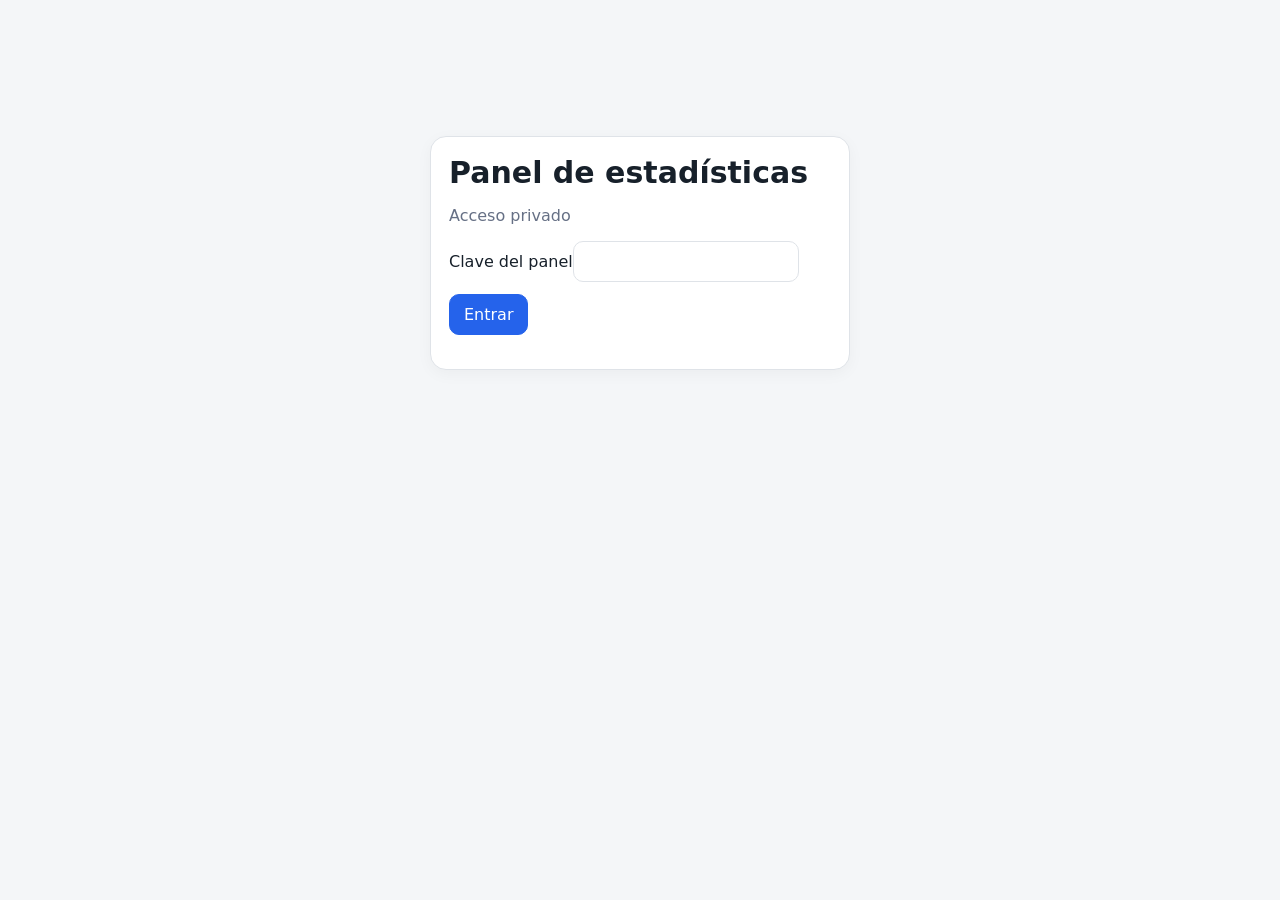
==== commit deba98a2: "Add files via upload" ====
--- a/statistics/index.html
+++ b/statistics/index.html
@@ -1,25 +1,319 @@
-<!doctype html><html lang="es"><head><meta charset="utf-8"><meta name="viewport" content="width=device-width,initial-scale=1"><title>Estadísticas</title>
-<style>:root{--bg:#f4f6f8;--card:#fff;--text:#17202a;--muted:#68737d;--border:#dce2e7;--accent:#2563eb;--danger:#b42318}body.dark{--bg:#0f141b;--card:#171e27;--text:#edf2f7;--muted:#aab5c1;--border:#2b3542;--accent:#60a5fa;--danger:#f97066}*{box-sizing:border-box}body{margin:0;background:var(--bg);color:var(--text);font:15px system-ui,-apple-system,Segoe UI,sans-serif}main{max-width:1180px;margin:auto;padding:24px}.top{display:flex;justify-content:space-between;align-items:center;gap:16px;flex-wrap:wrap}h1,h2{margin:0 0 8px}.muted{color:var(--muted)}button,select{border:1px solid var(--border);background:var(--card);color:var(--text);border-radius:9px;padding:9px 12px;cursor:pointer}button.primary{background:var(--accent);color:white;border-color:var(--accent)}button.danger{color:var(--danger);border-color:var(--danger)}.grid{display:grid;grid-template-columns:repeat(4,1fr);gap:12px;margin:20px 0}.card{background:var(--card);border:1px solid var(--border);border-radius:14px;padding:16px}.big{font-size:28px;font-weight:700}.filters{display:grid;grid-template-columns:repeat(4,1fr);gap:10px}.filters label{display:flex;flex-direction:column;gap:5px;color:var(--muted);font-size:13px}table{width:100%;border-collapse:collapse}.table{overflow:auto}.table td,.table th{padding:10px;border-bottom:1px solid var(--border);text-align:left}section{margin-top:18px}.actions{display:flex;gap:8px;flex-wrap:wrap}.admin{border:1px solid var(--border);border-radius:14px;padding:18px;background:var(--card)}.notice{padding:12px;border-radius:10px;background:color-mix(in srgb,var(--accent) 12%,var(--card));margin:10px 0}@media(max-width:800px){.grid,.filters{grid-template-columns:1fr 1fr}}@media(max-width:520px){main{padding:14px}.grid,.filters{grid-template-columns:1fr}}#login{max-width:420px;margin:15vh auto}.hidden{display:none!important}.status{min-height:20px;margin-top:8px}</style></head><body>
-<div id="login" class="card"><h1>Panel de estadísticas</h1><p class="muted">Acceso privado</p><input id="key" type="password" placeholder="Clave del panel" style="width:100%;padding:11px;border:1px solid var(--border);border-radius:9px;background:var(--card);color:var(--text)"><button class="primary" style="margin-top:10px;width:100%" onclick="enter()">Entrar</button><div id="loginErr" class="muted status"></div></div>
-<main id="app" class="hidden"><div class="top"><div><h1>Estadísticas</h1><div class="muted">Panel multi-cliente</div></div><div class="actions"><button onclick="toggleDark()">◐ Modo oscuro</button><button onclick="refresh()">Actualizar</button></div></div><div class="notice">Los cortes estadísticos permiten comenzar un nuevo conteo sin borrar el histórico.</div>
-<section class="card"><div class="filters"><label>Cliente<select id="client"></select></label><label>Quiz<select id="quiz"></select></label><label>Año<select id="year"></select></label><label>Mes<select id="month"></select></label></div><div class="actions" style="margin-top:12px"><button class="primary" onclick="applyFilters()">Aplicar filtros</button><button onclick="clearFilters()">Limpiar filtros</button><button onclick="csv('quizzes')">Exportar quizzes CSV</button><button onclick="csv('questions')">Exportar preguntas CSV</button></div><div id="filterStatus" class="muted status"></div></section>
-<div id="cards" class="grid"></div><section class="card"><h2>Preguntas</h2><div id="questions" class="table"></div></section>
-<section class="admin"><h2>Administración de cortes</h2><p class="muted">Los cortes son independientes del contenido de los quizzes.</p><div class="filters"><label>Cliente<select id="resetClient"></select></label><label>Quiz<select id="resetQuiz"></select></label></div><div class="actions" style="margin-top:12px"><button class="danger" onclick="resetQuiz()">Nuevo corte para este quiz</button><button class="danger" onclick="resetClient()">Nuevo corte para este cliente</button><button class="danger" onclick="resetAll()">Nuevo corte global</button></div><div id="adminMsg" class="muted status"></div></section></main>
+<!doctype html>
+<html lang="es">
+<head>
+<meta charset="utf-8">
+<meta name="viewport" content="width=device-width,initial-scale=1">
+<title>Estadísticas</title>
+<style>
+:root{--bg:#f4f6f8;--card:#fff;--text:#17202a;--muted:#667085;--line:#dfe3e8;--primary:#2563eb;--danger:#dc2626}
+[data-theme="dark"]{--bg:#0f141b;--card:#171e27;--text:#eef2f6;--muted:#aab4c0;--line:#2b3440;--primary:#6ea8fe;--danger:#ff6b6b}
+*{box-sizing:border-box}body{margin:0;background:var(--bg);color:var(--text);font-family:Inter,system-ui,-apple-system,sans-serif}
+main{max-width:1200px;margin:auto;padding:28px 18px 60px}h1{margin:0 0 6px;font-size:30px}.muted{color:var(--muted)}
+.card{background:var(--card);border:1px solid var(--line);border-radius:16px;padding:18px;margin:16px 0;box-shadow:0 4px 16px rgba(0,0,0,.04)}
+.login{max-width:420px;margin:12vh auto}.filters,.actions{display:flex;gap:10px;flex-wrap:wrap}.filters label{display:flex;flex-direction:column;gap:6px;flex:1;min-width:180px}
+input,select,button{font:inherit}input,select{background:var(--card);color:var(--text);border:1px solid var(--line);border-radius:10px;padding:10px 12px}
+button{border:1px solid var(--line);background:var(--card);color:var(--text);border-radius:10px;padding:10px 14px;cursor:pointer}.primary{background:var(--primary);border-color:var(--primary);color:#fff}.danger{background:var(--danger);border-color:var(--danger);color:#fff}
+.topbar{display:flex;justify-content:space-between;align-items:flex-start;gap:12px}.stats{display:grid;grid-template-columns:repeat(4,1fr);gap:12px}.stat{padding:16px;border:1px solid var(--line);border-radius:14px}.stat strong{display:block;font-size:28px;margin-top:5px}
+.table-wrap{overflow:auto}table{width:100%;border-collapse:collapse}th,td{text-align:left;padding:10px;border-bottom:1px solid var(--line);vertical-align:top}th{font-size:13px;color:var(--muted)}
+tr.highlight{font-weight:700;background:color-mix(in srgb,var(--danger) 10%,var(--card))}
+.notice{margin-top:12px;padding:12px;border-radius:10px;background:color-mix(in srgb,var(--primary) 10%,var(--card))}
+.admin{border-left:4px solid var(--danger)}.admin-grid{display:grid;grid-template-columns:repeat(3,1fr);gap:10px}.small{font-size:13px}
+@media(max-width:760px){.stats{grid-template-columns:repeat(2,1fr)}.admin-grid{grid-template-columns:1fr}.topbar{flex-direction:column}}
+</style>
+</head>
+<body>
+<main>
+<section id="login" class="card login">
+<h1>Panel de estadísticas</h1><p class="muted">Acceso privado</p>
+<label>Clave del panel<input id="key" type="password" autocomplete="current-password"></label>
+<div class="actions" style="margin-top:12px"><button class="primary" onclick="login()">Entrar</button></div>
+<p id="loginError" class="muted"></p>
+</section>
+
+<section id="app" hidden>
+<div class="topbar">
+<div><h1>Estadísticas</h1><div class="muted">Panel privado</div></div>
+<div class="actions"><button onclick="toggleTheme()">Modo oscuro</button><button onclick="logout()">Salir</button></div>
+</div>
+
+<section class="card">
+<div class="filters">
+<label>Cliente<select id="client"><option value="">Todos</option></select></label>
+<label>Quiz<select id="quiz"><option value="">Todos</option></select></label>
+<label>Año<select id="year"><option value="">Todos</option></select></label>
+<label>Mes<select id="month"><option value="">Todos</option></select></label>
+</div>
+<div class="actions" style="margin-top:12px">
+<button class="primary" onclick="applyFilters()">Aplicar filtros</button>
+<button onclick="clearFilters()">Limpiar filtros</button>
+<button onclick="csv('quizzes')">Exportar quizzes CSV</button>
+<button onclick="csv('questions')">Exportar preguntas CSV</button>
+</div>
+</section>
+
+<section class="card"><div class="stats" id="stats"></div></section>
+<section class="card"><h2>Quizzes</h2><div id="quizzes" class="table-wrap"></div></section>
+<section class="card"><h2>Preguntas</h2><div id="questions" class="table-wrap"></div></section>
+
+<section class="card admin">
+<h2>Administración de pruebas</h2>
+<p class="muted">Usa estas acciones solo para eliminar intentos de prueba antes de entregar un quiz.</p>
+<div class="admin-grid">
+<button class="danger" onclick="deleteTests('quiz')">Eliminar pruebas de este quiz</button>
+<button class="danger" onclick="deleteTests('client')">Eliminar pruebas de este cliente</button>
+<button class="danger" onclick="deleteTests('all')">Eliminar todas las pruebas</button>
+</div>
+<p id="adminMsg" class="small muted"></p>
+</section>
+</section>
+</main>
+
 <script>
-let KEY=localStorage.getItem('statsKey')||'',DATA=null,LOADING=false;
-function enter(){KEY=document.getElementById('key').value.trim();if(!KEY){document.getElementById('loginErr').textContent='Escribe la clave del panel.';return}localStorage.setItem('statsKey',KEY);refresh()}
-function toggleDark(){document.body.classList.toggle('dark');localStorage.setItem('statsDark',document.body.classList.contains('dark')?'1':'0')}
-if(localStorage.getItem('statsDark')==='1')document.body.classList.add('dark');
-async function api(path,opts={}){opts.headers={...(opts.headers||{}),'x-stats-dashboard-key':KEY,'content-type':'application/json'};let r=await fetch(path,opts);let j=await r.json().catch(()=>({}));if(!r.ok||!j.ok)throw Error(j.error||('HTTP '+r.status));return j.data}
-function fill(id,items,all='Todos'){const e=document.getElementById(id),old=e.value;e.innerHTML='<option value="">'+all+'</option>'+(items||[]).map(x=>`<option value="${x.value??x}">${x.label??x}</option>`).join('');if([...e.options].some(o=>o.value===old))e.value=old}
-function filters(){return{client:document.getElementById('client').value,quiz:document.getElementById('quiz').value,year:document.getElementById('year').value,month:document.getElementById('month').value}}
-async function refresh(){if(LOADING)return;LOADING=true;try{DATA=await api('/api/stats-dashboard');document.getElementById('login').classList.add('hidden');document.getElementById('app').classList.remove('hidden');const o=DATA.options||{};fill('client',o.clients);fill('quiz',o.quizzes);fill('year',o.years);fill('month',o.months);fill('resetClient',o.clients);fill('resetQuiz',o.quizzes);await applyFilters(true)}catch(e){document.getElementById('loginErr').textContent=e.message==='Unauthorized'?'Clave incorrecta.':'No se pudo cargar el panel: '+e.message;document.getElementById('login').classList.remove('hidden');document.getElementById('app').classList.add('hidden')}finally{LOADING=false}}
-async function applyFilters(silent=false){const f=filters();try{const qs=new URLSearchParams();Object.entries(f).forEach(([k,v])=>{if(v)qs.set(k,v)});const filtered=await api('/api/stats-dashboard?'+qs.toString());DATA={...DATA,...filtered,options:DATA.options};render(DATA);if(!silent)document.getElementById('filterStatus').textContent='Filtros aplicados.'}catch(e){document.getElementById('filterStatus').textContent='No se pudieron aplicar los filtros: '+e.message}}
-function clearFilters(){['client','quiz','year','month'].forEach(id=>document.getElementById(id).value='');applyFilters()}
-function render(d){const o=d.overall||{};document.getElementById('cards').innerHTML=[['Intentos',o.attempts??0],['Promedio',(o.avg_percent??0)+'%'],['Correctas',o.total_correct??0],['Preguntas respondidas',o.total_answers??0]].map(x=>`<div class="card"><div class="muted">${x[0]}</div><div class="big">${x[1]}</div></div>`).join('');const q=d.questions||[];document.getElementById('questions').innerHTML=q.length?'<table><thead><tr><th>Cliente</th><th>Quiz</th><th>Pregunta</th><th>Intentos</th><th>% correctas</th></tr></thead><tbody>'+q.map(x=>`<tr><td>${x.client_name||x.client_slug||''}</td><td>${x.quiz_title||x.quiz_slug||''}</td><td>${x.question_text||''}</td><td>${x.attempts??0}</td><td>${x.percent_correct??0}%</td></tr>`).join('')+'</tbody></table>':'<p class="muted">No hay resultados para los filtros seleccionados.</p>'}
-async function resetQuiz(){let q=document.getElementById('resetQuiz').value;if(!q)return alert('Selecciona un quiz.');if(confirm('¿Crear un nuevo corte para este quiz? El histórico no se borrará.'))await doReset('quiz',q)}
-async function resetClient(){let c=document.getElementById('resetClient').value;if(!c)return alert('Selecciona un cliente.');if(confirm('¿Crear un nuevo corte para este cliente? El histórico no se borrará.'))await doReset('client',c)}
-async function resetAll(){if(confirm('¿Crear un nuevo corte global? El histórico no se borrará.'))await doReset('all','')}
-async function doReset(scope,value){try{let d=await api('/api/stats-reset',{method:'POST',body:JSON.stringify({scope,value})});document.getElementById('adminMsg').textContent='Corte creado: '+d.resetAt;await refresh()}catch(e){document.getElementById('adminMsg').textContent=e.message}}
-function csv(kind){const rows=kind==='questions'?(DATA.questions||[]):(DATA.quizzes||[]);if(!rows.length)return alert('No hay datos para exportar.');const keys=Object.keys(rows[0]),s=keys.join(',')+'\n'+rows.map(r=>keys.map(k=>JSON.stringify(r[k]??'')).join(',')).join('\n'),a=document.createElement('a');a.href=URL.createObjectURL(new Blob([s],{type:'text/csv'}));a.download=kind+'-estadisticas.csv';a.click()}
-</script></body></html>
+let panelKey=localStorage.getItem('statsDashboardKey')||'';
+let currentData=null;
+let optionCatalog={clients:[],quizzes:[],years:[],months:[]};
+
+const $=id=>document.getElementById(id);
+
+function theme(){return localStorage.getItem('statsTheme')||'light'}
+function applyTheme(){document.documentElement.dataset.theme=theme()==='dark'?'dark':''}
+function toggleTheme(){const next=theme()==='dark'?'light':'dark';localStorage.setItem('statsTheme',next);applyTheme()}
+applyTheme();
+
+function esc(v){
+  return String(v??'').replace(/[&<>"']/g,s=>({
+    '&':'&amp;','<':'&lt;','>':'&gt;','"':'&quot;',"'":'&#39;'
+  }[s]));
+}
+
+function rememberCatalog(){
+  try{
+    localStorage.setItem('statsQuizCatalog',JSON.stringify(optionCatalog.quizzes||[]));
+    localStorage.setItem('statsClientCatalog',JSON.stringify(optionCatalog.clients||[]));
+  }catch{}
+}
+
+function restoreCatalog(){
+  try{
+    const qs=JSON.parse(localStorage.getItem('statsQuizCatalog')||'[]');
+    const cs=JSON.parse(localStorage.getItem('statsClientCatalog')||'[]');
+    if(Array.isArray(qs)) optionCatalog.quizzes=[...qs,...optionCatalog.quizzes].filter((x,i,a)=>a.findIndex(y=>y.value===x.value&&y.client_slug===x.client_slug)>=i);
+    if(Array.isArray(cs)) optionCatalog.clients=[...cs,...optionCatalog.clients].filter((x,i,a)=>a.findIndex(y=>y.value===x.value)>=i);
+  }catch{}
+}
+
+function login(){
+  const k=$('key').value.trim();
+  if(!k)return;
+  $('loginError').textContent='';
+  load(k,true);
+}
+
+async function load(k=panelKey,fromLogin=false){
+  try{
+    const qs=new URLSearchParams();
+    const c=$('client')?.value||'';
+    const q=$('quiz')?.value||'';
+    const y=$('year')?.value||'';
+    const m=$('month')?.value||'';
+
+    if(c)qs.set('client',c);
+    if(q)qs.set('quiz',q);
+    if(y)qs.set('year',y);
+    if(m)qs.set('month',m);
+
+    const r=await fetch('/api/stats-dashboard'+(qs.toString()?'?'+qs:''),{
+      headers:{'x-stats-dashboard-key':k}
+    });
+    const d=await r.json();
+
+    if(r.status===401){
+      $('loginError').textContent='Clave incorrecta.';
+      if(fromLogin)localStorage.removeItem('statsDashboardKey');
+      return;
+    }
+    if(!r.ok||!d.ok)throw new Error(d.error||'No se pudo cargar el panel');
+
+    panelKey=k;
+    localStorage.setItem('statsDashboardKey',k);
+    $('login').hidden=true;
+    $('app').hidden=false;
+
+    currentData=d.data;
+    if(d.data.options){
+      optionCatalog=d.data.options;
+      restoreCatalog();
+      rememberCatalog();
+    }
+
+    renderOptions(c,q,y,m);
+    renderData(d.data);
+  }catch(e){
+    $('loginError').textContent=e.message;
+  }
+}
+
+function renderOptions(selectedClient='',selectedQuiz='',selectedYear='',selectedMonth=''){
+  const c=$('client'),q=$('quiz'),y=$('year'),m=$('month');
+
+  c.innerHTML='<option value="">Todos</option>'+
+    optionCatalog.clients.map(x=>`<option value="${esc(x.value)}">${esc(x.label)}</option>`).join('');
+  c.value=[...c.options].some(o=>o.value===selectedClient)?selectedClient:'';
+
+  renderQuizOptions(c.value,selectedQuiz);
+
+  y.innerHTML='<option value="">Todos</option>'+
+    optionCatalog.years.map(x=>`<option value="${esc(x)}">${esc(x)}</option>`).join('');
+  m.innerHTML='<option value="">Todos</option>'+
+    optionCatalog.months.map(x=>`<option value="${esc(x)}">${esc(x)}</option>`).join('');
+
+  if([...y.options].some(o=>o.value===String(selectedYear)))y.value=selectedYear;
+  if([...m.options].some(o=>o.value===String(selectedMonth)))m.value=selectedMonth;
+}
+
+function renderQuizOptions(clientValue,selectedQuiz=''){
+  const q=$('quiz');
+  const quizzes=(optionCatalog.quizzes||[]).filter(x=>
+    !clientValue || x.client_slug===clientValue || x.clientSlug===clientValue
+  );
+
+  q.innerHTML='<option value="">Todos</option>'+
+    quizzes.map(x=>`<option value="${esc(x.value)}">${esc(x.label)}</option>`).join('');
+
+  q.value=[...q.options].some(o=>o.value===selectedQuiz)?selectedQuiz:'';
+}
+
+$('client').addEventListener('change',()=>{
+  renderQuizOptions($('client').value,'');
+});
+
+function applyFilters(){load(panelKey)}
+
+function clearFilters(){
+  $('client').value='';
+  renderQuizOptions('','');
+  $('year').value='';
+  $('month').value='';
+  load(panelKey);
+}
+
+function logout(){
+  localStorage.removeItem('statsDashboardKey');
+  location.reload();
+}
+
+function renderData(d){
+  const o=d.overall||{};
+  $('stats').innerHTML=[
+    ['Intentos',o.attempts||0],
+    ['Promedio',(o.avg_percent??0)+'%'],
+    ['Aciertos',o.total_correct||0],
+    ['Respuestas',o.total_answers||0]
+  ].map(x=>`<div class="stat"><span class="muted">${x[0]}</span><strong>${x[1]}</strong></div>`).join('');
+
+  const qz=d.quizzes||[];
+  $('quizzes').innerHTML=qz.length
+    ? `<table><thead><tr><th>Quiz</th><th>Intentos</th><th>Promedio</th></tr></thead><tbody>${
+        qz.map(x=>`<tr><td>${esc(x.quiz_title||x.quiz_slug)}</td><td>${x.attempts||0}</td><td>${x.avg_percent??0}%</td></tr>`).join('')
+      }</tbody></table>`
+    : '<p class="muted">No hay resultados para los filtros seleccionados.</p>';
+
+  const q=d.questions||[];
+  const ranked=q.map(x=>({...x,errors:(Number(x.attempts)||0)-(Number(x.correct)||0)}))
+    .sort((a,b)=>b.errors-a.errors||String(a.question_id).localeCompare(String(b.question_id)));
+  const max=ranked.length?ranked[0].errors:0;
+
+  $('questions').innerHTML=ranked.length
+    ? `<table><thead><tr><th>#</th><th>Pregunta</th><th>Intentos</th><th>Correctas</th><th>Errores</th><th>% correctas</th></tr></thead><tbody>${
+        ranked.map((x,i)=>`<tr class="${x.errors===max&&max>0?'highlight':''}">
+          <td>${i+1}</td>
+          <td>${esc(x.question_text)}${x.errors===max&&max>0?' <span style="color:var(--danger)">● Más errores</span>':''}</td>
+          <td>${x.attempts||0}</td><td>${x.correct||0}</td><td>${x.errors}</td><td>${x.percent_correct??0}%</td>
+        </tr>`).join('')
+      }</tbody></table>
+      <div class="notice"><strong>Pregunta con más errores:</strong> ${
+        max>0?esc(ranked[0].question_text)+' — '+max+' error(es).':'No hay errores registrados.'
+      }</div>`
+    : '<p class="muted">No hay resultados para los filtros seleccionados.</p>';
+}
+
+function csv(type){
+  const rows=type==='questions'?(currentData?.questions||[]):(currentData?.quizzes||[]);
+  if(!rows.length)return alert('No hay datos para exportar.');
+
+  const headers=Object.keys(rows[0]);
+  const out=[headers,...rows.map(r=>headers.map(h=>r[h]??''))]
+    .map(r=>r.map(v=>`"${String(v).replaceAll('"','""')}"`).join(',')).join('\n');
+
+  const a=document.createElement('a');
+  a.href=URL.createObjectURL(new Blob([out],{type:'text/csv;charset=utf-8'}));
+  a.download=`estadisticas-${type}.csv`;
+  a.click();
+}
+
+async function deleteTests(scope){
+  const client=$('client').value;
+  const quiz=$('quiz').value;
+
+  if(scope==='quiz'&&!quiz)return alert('Selecciona un quiz.');
+  if(scope==='client'&&!client)return alert('Selecciona un cliente.');
+
+  const label=scope==='all'
+    ?'todas las pruebas'
+    :scope==='client'
+      ?'las pruebas del cliente seleccionado'
+      :'las pruebas del quiz seleccionado';
+
+  if(!confirm(`¿Seguro que quieres eliminar ${label}?`))return;
+  if(!confirm('Esta acción elimina permanentemente los registros de prueba. ¿Continuar?'))return;
+
+  try{
+    const r=await fetch('/api/stats-delete',{
+      method:'POST',
+      headers:{
+        'x-stats-dashboard-key':panelKey,
+        'Content-Type':'application/json'
+      },
+      body:JSON.stringify({
+        scope,
+        value:scope==='quiz'?quiz:scope==='client'?client:null
+      })
+    });
+
+    const d=await r.json();
+    if(!r.ok||!d.ok)throw new Error(d.error||'No se pudo eliminar');
+
+    $('adminMsg').textContent=
+      `Eliminados: ${d.data?.deletedAttempts||0} intentos y sus respuestas.`;
+
+    // Preserve the quiz/client in the local catalog even when their last test was deleted.
+    if(scope==='quiz'&&quiz){
+      const existing=optionCatalog.quizzes.find(x=>x.value===quiz);
+      if(!existing){
+        optionCatalog.quizzes.push({
+          value:quiz,
+          label:quiz,
+          client_slug:client||''
+        });
+        rememberCatalog();
+      }
+    }
+
+    await load(panelKey);
+
+    // Re-apply the deleted quiz as the selected filter so it does not disappear
+    // immediately after the cleanup action.
+    if(scope==='quiz'){
+      $('client').value=client;
+      renderQuizOptions(client,quiz);
+      $('quiz').value=quiz;
+    }
+  }catch(e){
+    $('adminMsg').textContent=e.message;
+  }
+}
+
+if(panelKey)load(panelKey);
+</script>
+</body>
+</html>
